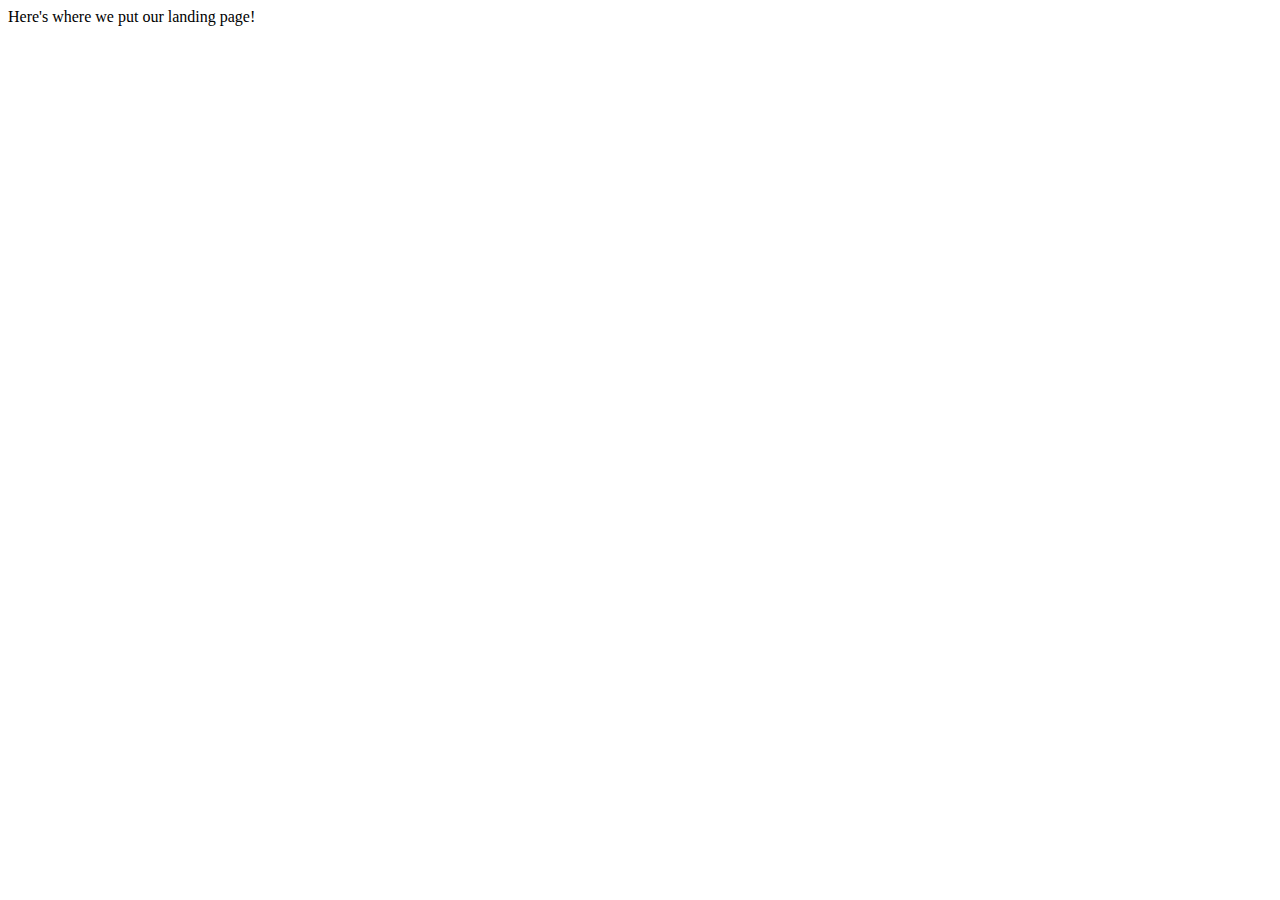
==== index.html @ 58eb5c77 "Added directory structure." ====
<!DOCTYPE html>
<html lang="en">
  <head>
    <title>Our Design &amp; Development Agency</title>
    <meta charset="utf-8">
    <meta name="author" content="ETCV team">
    <meta name="description" content="We're a web design agency and we're awesome.">
    <meta name="keywords" content="design agency project etcv 403">
    <link href="css/grid.min.css" rel="stylesheet" type="text/css">
    <!-- This grid ^ is a very simple, responsive one. The classes you'd be farmiliar with are
         .container, .row, .col-x, .offset-x and .clearfix. It's similar to Bootstrap's except
         you don't have to specify device size for columns. This means that .col-6 will take up
         half of the .row on any device except phones, which there is a designated breakpoint for. -->
    <link href="css/index.css" rel="stylesheet" type="text/css"> <!-- Our custom CSS. -->
  </head>


  <body>

    Here's where we put our landing page!



    <script src="js/index.js" type="text/javascript"></script> <!-- Our custom JS. -->
  </body>
</html>
---- css/grid.min.css ----
.container{position:relative;width:1140px;margin:0 auto;padding:0}.container-fluid{position:relative;width:100%;margin:0 auto;padding:0}[class*=' col-'],[class^=col-]{display:inline;float:left;}.col-1{width:95px}.col-2{width:190px}.col-3{width:285px}.col-4{width:380px}.col-5{width:475px}.col-6{width:570px}.col-7{width:665px}.col-8{width:760px}.col-9{width:855px}.col-10{width:950px}.col-11{width:1045px}.col-12{width:1140px}.offset-1{margin-left:95px}.offset-2{margin-left:190px}.offset-3{margin-left:285px}.offset-4{margin-left:380px}.offset-5{margin-left:475px}.offset-6{margin-left:570px}.offset-7{margin-left:665px}.offset-8{margin-left:760px}.offset-9{margin-left:855px}.offset-10{margin-left:950px}.offset-11{margin-left:1045px}.offset-12{margin-left:1140px}@media only screen and (min-width:960px) and (max-width:1160px){.container{width:960px}.col-1{width:80px}.col-2{width:160px}.col-3{width:240px}.col-4{width:320px}.col-5{width:400px}.col-6{width:480px}.col-7{width:560px}.col-8{width:640px}.col-9{width:720px}.col-10{width:800px}.col-11{width:880px}.col-12{width:960px}.offset-1{margin-left:95px}.offset-2{margin-left:190px}.offset-3{margin-left:285px}.offset-4{margin-left:380px}.offset-5{margin-left:475px}.offset-6{margin-left:570px}.offset-7{margin-left:665px}.offset-8{margin-left:760px}.offset-9{margin-left:855px}.offset-10{margin-left:950px}.offset-11{margin-left:1045px}.offset-12{margin-left:1140px}}@media only screen and (min-width:768px) and (max-width:959px){.container{width:768px}.col-1{width:64px}.col-2{width:128px}.col-3{width:192px}.col-4{width:256px}.col-5{width:320px}.col-6{width:384px}.col-7{width:448px}.col-8{width:512px}.col-9{width:576px}.col-10{width:640px}.col-11{width:704px}.col-12{width:768px}.offset-1{margin-left:64px}.offset-2{margin-left:128px}.offset-3{margin-left:192px}.offset-4{margin-left:256px}.offset-5{margin-left:320px}.offset-6{margin-left:384px}.offset-7{margin-left:448px}.offset-8{margin-left:512px}.offset-9{margin-left:576px}.offset-10{margin-left:640px}.offset-11{margin-left:704px}.offset-12{margin-left:768px}}@media only screen and (max-width:767px){.container{width:300px}[class*=' col-'],[class^=col-]{width:100%}[class*=' offset-'],[class^=offset-]{padding-left:0}}@media only screen and (min-width:480px) and (max-width:767px){.container{width:420px}}.clearfix:after,.clearfix:before,.container:after,.container:before,.row:after,.row:before{content:'.';display:block;height:0;overflow:hidden;visibility:hidden;width:0}.clear{clear:both;display:block;height:0;overflow:hidden;visibility:hidden;width:0}.clearfix:after,.container:after,.row:after{clear:both}.clearfix,.row{zoom:1}
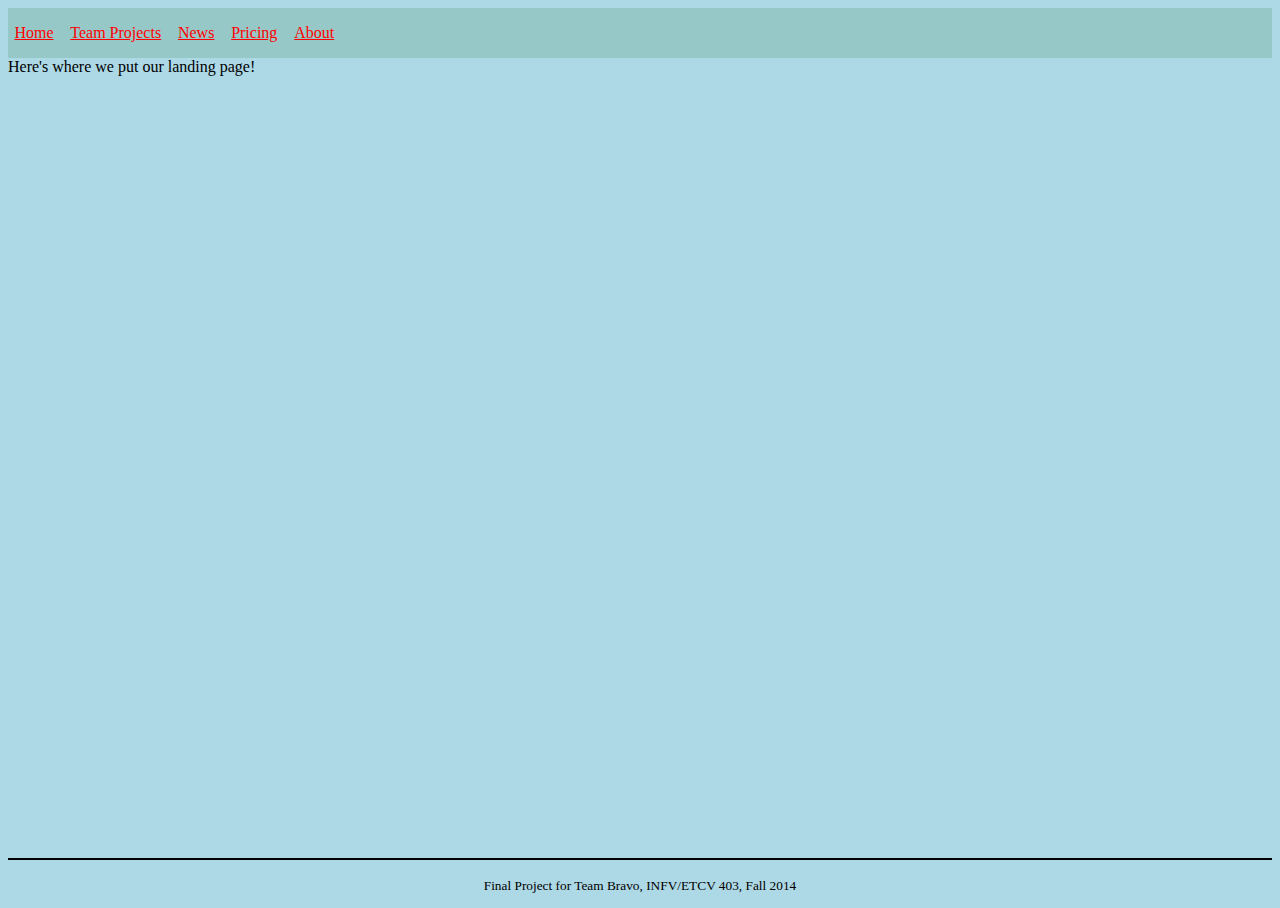
==== commit 4c143d7c: "minor code changes to pricing.html and ricky-gorowsky.html to match index.html format.  Added skelet" ====
--- a/index.html
+++ b/index.html
@@ -7,20 +7,36 @@
     <meta name="description" content="We're a web design agency and we're awesome.">
     <meta name="keywords" content="design agency project etcv 403">
     <link href="css/grid.min.css" rel="stylesheet" type="text/css">
-    <!-- This grid ^ is a very simple, responsive one. The classes you'd be farmiliar with are
+    <!-- This grid ^ is a very simple, responsive one. The classes you'd be familiar with are
          .container, .row, .col-x, .offset-x and .clearfix. It's similar to Bootstrap's except
          you don't have to specify device size for columns. This means that .col-6 will take up
          half of the .row on any device except phones, which there is a designated breakpoint for. -->
+    <link href="css/master.css" rel="stylesheet" type="text/css">
+    <link href="css/sticky-footer.css" rel="stylesheet" type="text/css">
     <link href="css/index.css" rel="stylesheet" type="text/css"> <!-- Our custom CSS. -->
   </head>
+    
+  <body>
+        <div class="wrapper">
+            <header>
+                <ul class="master-navigation">
+                    <li><a href="http://twincharged.github.io/ETCV/index.html">Home</a></li>
+                    <li><a href="http://twincharged.github.io/ETCV/team-projects.html">Team Projects</a></li>
+                    <li><a href="http://twincharged.github.io/ETCV/news.html">News</a></li>
+                    <li><a href="http://twincharged.github.io/ETCV/pricing.html">Pricing</a></li>
+                    <li><a href="http://twincharged.github.io/ETCV/about.html">About</a></li>
+                </ul>
+            </header>
 
+            Here's where we put our landing page!
 
-  <body>
-
-    Here's where we put our landing page!
-
-
-
-    <script src="js/index.js" type="text/javascript"></script> <!-- Our custom JS. -->
+            <div class="push"></div>
+        </div>    
+        
+        <div class="footer">
+            <p><small>Final Project for Team Bravo, INFV/ETCV 403, Fall 2014</small></p>
+        </div>
+        
+        <script src="js/index.js" type="text/javascript"></script> <!-- Our custom JS. -->
   </body>
-</html>+</html>
--- a/css/grid.min.css
+++ b/css/grid.min.css
@@ -1 +1 @@
-.container{position:relative;width:1140px;margin:0 auto;padding:0}.container-fluid{position:relative;width:100%;margin:0 auto;padding:0}[class*=' col-'],[class^=col-]{display:inline;float:left;}.col-1{width:95px}.col-2{width:190px}.col-3{width:285px}.col-4{width:380px}.col-5{width:475px}.col-6{width:570px}.col-7{width:665px}.col-8{width:760px}.col-9{width:855px}.col-10{width:950px}.col-11{width:1045px}.col-12{width:1140px}.offset-1{margin-left:95px}.offset-2{margin-left:190px}.offset-3{margin-left:285px}.offset-4{margin-left:380px}.offset-5{margin-left:475px}.offset-6{margin-left:570px}.offset-7{margin-left:665px}.offset-8{margin-left:760px}.offset-9{margin-left:855px}.offset-10{margin-left:950px}.offset-11{margin-left:1045px}.offset-12{margin-left:1140px}@media only screen and (min-width:960px) and (max-width:1160px){.container{width:960px}.col-1{width:80px}.col-2{width:160px}.col-3{width:240px}.col-4{width:320px}.col-5{width:400px}.col-6{width:480px}.col-7{width:560px}.col-8{width:640px}.col-9{width:720px}.col-10{width:800px}.col-11{width:880px}.col-12{width:960px}.offset-1{margin-left:95px}.offset-2{margin-left:190px}.offset-3{margin-left:285px}.offset-4{margin-left:380px}.offset-5{margin-left:475px}.offset-6{margin-left:570px}.offset-7{margin-left:665px}.offset-8{margin-left:760px}.offset-9{margin-left:855px}.offset-10{margin-left:950px}.offset-11{margin-left:1045px}.offset-12{margin-left:1140px}}@media only screen and (min-width:768px) and (max-width:959px){.container{width:768px}.col-1{width:64px}.col-2{width:128px}.col-3{width:192px}.col-4{width:256px}.col-5{width:320px}.col-6{width:384px}.col-7{width:448px}.col-8{width:512px}.col-9{width:576px}.col-10{width:640px}.col-11{width:704px}.col-12{width:768px}.offset-1{margin-left:64px}.offset-2{margin-left:128px}.offset-3{margin-left:192px}.offset-4{margin-left:256px}.offset-5{margin-left:320px}.offset-6{margin-left:384px}.offset-7{margin-left:448px}.offset-8{margin-left:512px}.offset-9{margin-left:576px}.offset-10{margin-left:640px}.offset-11{margin-left:704px}.offset-12{margin-left:768px}}@media only screen and (max-width:767px){.container{width:300px}[class*=' col-'],[class^=col-]{width:100%}[class*=' offset-'],[class^=offset-]{padding-left:0}}@media only screen and (min-width:480px) and (max-width:767px){.container{width:420px}}.clearfix:after,.clearfix:before,.container:after,.container:before,.row:after,.row:before{content:'.';display:block;height:0;overflow:hidden;visibility:hidden;width:0}.clear{clear:both;display:block;height:0;overflow:hidden;visibility:hidden;width:0}.clearfix:after,.container:after,.row:after{clear:both}.clearfix,.row{zoom:1}+.container{position:relative;width:1140px;margin:0 auto;padding:0}.container-fluid{position:relative;width:100%;margin:0 auto;padding:0}[class*=' col-'],[class^=col-]{display:inline;float:left}.col-1{width:95px}.col-2{width:190px}.col-3{width:285px}.col-4{width:380px}.col-5{width:475px}.col-6{width:570px}.col-7{width:665px}.col-8{width:760px}.col-9{width:855px}.col-10{width:950px}.col-11{width:1045px}.col-12{width:1140px}.offset-1{margin-left:95px}.offset-2{margin-left:190px}.offset-3{margin-left:285px}.offset-4{margin-left:380px}.offset-5{margin-left:475px}.offset-6{margin-left:570px}.offset-7{margin-left:665px}.offset-8{margin-left:760px}.offset-9{margin-left:855px}.offset-10{margin-left:950px}.offset-11{margin-left:1045px}.offset-12{margin-left:1140px}@media only screen and (min-width:960px) and (max-width:1160px){.container{width:960px}.col-1{width:80px}.col-2{width:160px}.col-3{width:240px}.col-4{width:320px}.col-5{width:400px}.col-6{width:480px}.col-7{width:560px}.col-8{width:640px}.col-9{width:720px}.col-10{width:800px}.col-11{width:880px}.col-12{width:960px}.offset-1{margin-left:95px}.offset-2{margin-left:190px}.offset-3{margin-left:285px}.offset-4{margin-left:380px}.offset-5{margin-left:475px}.offset-6{margin-left:570px}.offset-7{margin-left:665px}.offset-8{margin-left:760px}.offset-9{margin-left:855px}.offset-10{margin-left:950px}.offset-11{margin-left:1045px}.offset-12{margin-left:1140px}}@media only screen and (min-width:768px) and (max-width:959px){.container{width:768px}.col-1{width:64px}.col-2{width:128px}.col-3{width:192px}.col-4{width:256px}.col-5{width:320px}.col-6{width:384px}.col-7{width:448px}.col-8{width:512px}.col-9{width:576px}.col-10{width:640px}.col-11{width:704px}.col-12{width:768px}.offset-1{margin-left:64px}.offset-2{margin-left:128px}.offset-3{margin-left:192px}.offset-4{margin-left:256px}.offset-5{margin-left:320px}.offset-6{margin-left:384px}.offset-7{margin-left:448px}.offset-8{margin-left:512px}.offset-9{margin-left:576px}.offset-10{margin-left:640px}.offset-11{margin-left:704px}.offset-12{margin-left:768px}}@media only screen and (max-width:767px){.container{width:300px}[class*=' col-'],[class^=col-]{width:100%}[class*=' offset-'],[class^=offset-]{padding-left:0}}@media only screen and (min-width:480px) and (max-width:767px){.container{width:420px}}.clearfix:after,.clearfix:before,.container:after,.container:before,.row:after,.row:before{content:'.';display:block;visibility:hidden;overflow:hidden;height:0;width:0}.clear{clear:both;display:block;visibility:hidden;overflow:hidden;height:0;width:0}.clearfix:after,.container:after,.row:after{clear:both}.clearfix,.row{zoom:1}
--- a/css/master.css
+++ b/css/master.css
@@ -0,0 +1,34 @@
+
+html {
+    background-color: lightblue; /*rgb(173,216,230)*/
+}
+
+.master-navigation {
+    margin: 0;
+    padding: 1rem 0rem;
+    background-color: rgb(150,200,200);
+    
+}
+
+.master-navigation li {
+    display: inline-block;
+}
+
+.master-navigation li a {
+    padding: 0rem .4rem;
+    font-size: 1rem;
+    font-style: bold;
+}
+
+.master-navigation li a:link {
+    color: red
+}
+
+.master-navigation li a:visited {
+    color: black
+}
+
+footer, .footer { /* .footer is for sticky footer, see ricky-gorowsky-style.css */
+    border-top: 2px solid black;
+    text-align: center;
+}
--- a/css/sticky-footer.css
+++ b/css/sticky-footer.css
@@ -0,0 +1,24 @@
+
+/* adapted sticky footer from tutorial
+   see http://ryanfait.com/html5-sticky-footer/layout.css
+*/
+html, body {
+    height: 100%;
+}
+
+body {
+    margin: 0 inherit;
+}
+
+.wrapper {
+    min-height: 100%;
+    margin: 0 auto -50px;
+}
+
+.push {
+    height: 50px;
+}
+
+.footer {
+    height: 40px;   
+}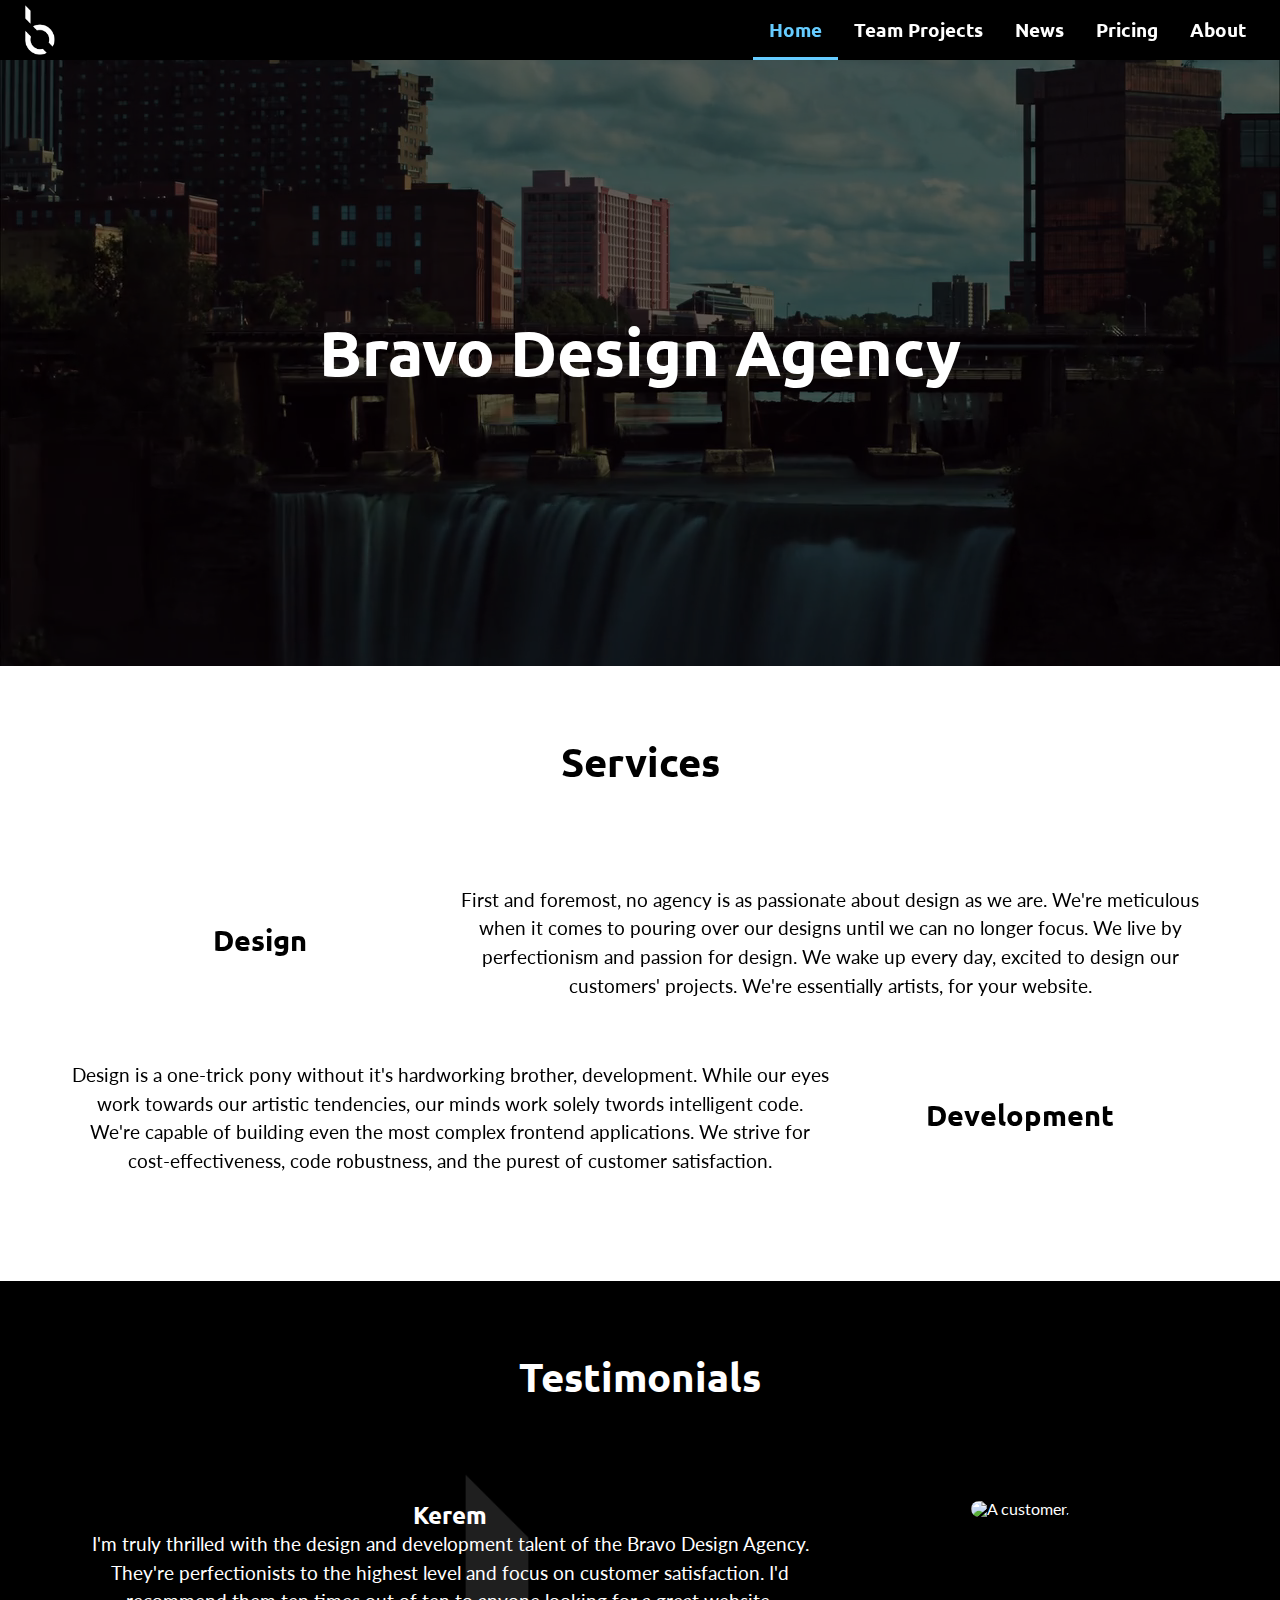
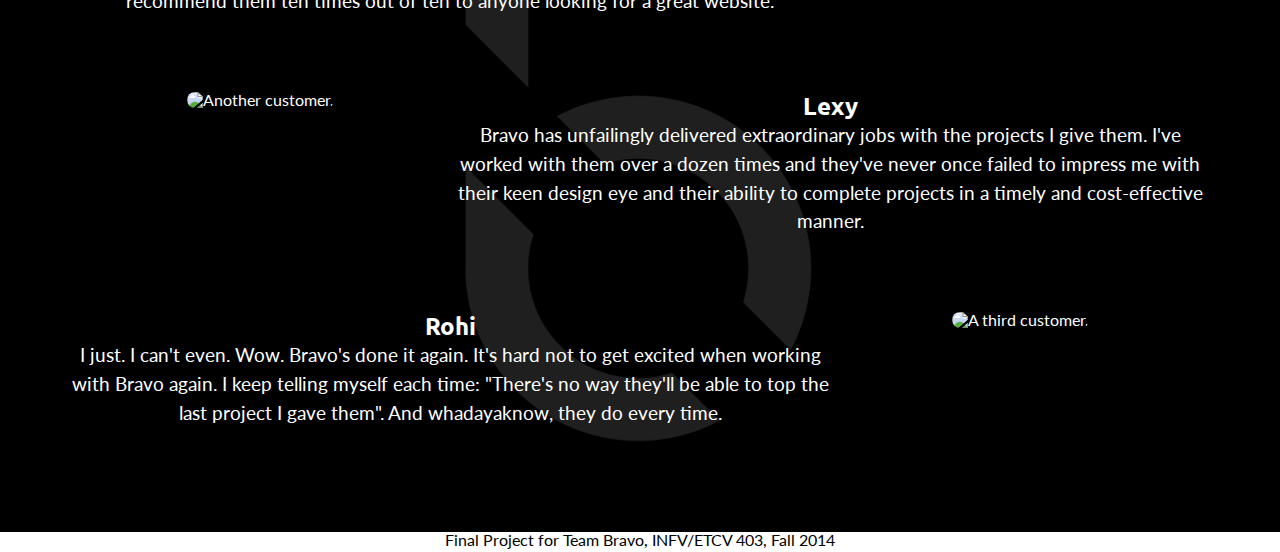
==== commit 0f702727: "Merge" ====
--- a/index.html
+++ b/index.html
@@ -1,42 +1,92 @@
 <!DOCTYPE html>
 <html lang="en">
   <head>
-    <title>Our Design &amp; Development Agency</title>
+    <title>Bravo Design Agency</title>
     <meta charset="utf-8">
     <meta name="author" content="ETCV team">
     <meta name="description" content="We're a web design agency and we're awesome.">
-    <meta name="keywords" content="design agency project etcv 403">
+    <meta name="keywords" content="bravo design agency project etcv 403">
     <link href="css/grid.min.css" rel="stylesheet" type="text/css">
-    <!-- This grid ^ is a very simple, responsive one. The classes you'd be familiar with are
-         .container, .row, .col-x, .offset-x and .clearfix. It's similar to Bootstrap's except
-         you don't have to specify device size for columns. This means that .col-6 will take up
-         half of the .row on any device except phones, which there is a designated breakpoint for. -->
+    <link href="css/misc.css" rel="stylesheet" type="text/css">
     <link href="css/master.css" rel="stylesheet" type="text/css">
-    <link href="css/sticky-footer.css" rel="stylesheet" type="text/css">
-    <link href="css/index.css" rel="stylesheet" type="text/css"> <!-- Our custom CSS. -->
+    <link href="http://fonts.googleapis.com/css?family=Ubuntu" rel="stylesheet" type="text/css">
+    <link href="http://fonts.googleapis.com/css?family=Lato" rel="stylesheet" type="text/css">
   </head>
     
   <body>
-        <div class="wrapper">
-            <header>
-                <ul class="master-navigation">
-                    <li><a href="http://twincharged.github.io/ETCV/index.html">Home</a></li>
-                    <li><a href="http://twincharged.github.io/ETCV/team-projects.html">Team Projects</a></li>
-                    <li><a href="http://twincharged.github.io/ETCV/news.html">News</a></li>
-                    <li><a href="http://twincharged.github.io/ETCV/pricing.html">Pricing</a></li>
-                    <li><a href="http://twincharged.github.io/ETCV/about.html">About</a></li>
-                </ul>
-            </header>
+    <header>
+      <div id="logo"><img src="img/bravo.png" alt="Bravo logo."></div>
+      <ul class="master-navigation clearnav">
+        <li><a href="index.html">Home</a></li>
+        <li><a href="team-projects.html">Team Projects</a></li>
+        <li><a href="news.html">News</a></li>
+        <li><a href="pricing.html">Pricing</a></li>
+        <li><a href="about.html">About</a></li>
+      </ul>
+    </header>
 
-            Here's where we put our landing page!
+    <section id="vid" class="vwrapper">
+      <div class="filter">
+        <h1 id="home-title">Bravo Design Agency</h1>
+      </div>
+      <video id="intvid" autoplay loop muted>
+        <source src="img/highfalls.mp4" type="video/mp4">
+      </video>
+    </section>
 
-            <div class="push"></div>
-        </div>    
-        
-        <div class="footer">
-            <p><small>Final Project for Team Bravo, INFV/ETCV 403, Fall 2014</small></p>
+    <section id="services">
+      <div class="container">
+        <h2 class="home-heading">Services</h2>
+        <div class="row">
+          <div class="col-4">
+            <h3 class="home-vcenter">Design</h3>
+          </div>
+          <div class="col-8 home-text">
+            <p>First and foremost, no agency is as passionate about design as we are. We're meticulous when it comes to pouring over our designs until we can no longer focus. We live by perfectionism and passion for design. We wake up every day, excited to design our customers' projects. We're essentially artists, for your website.</p>
+          </div>
         </div>
-        
-        <script src="js/index.js" type="text/javascript"></script> <!-- Our custom JS. -->
+        <div class="row">
+          <div class="col-8 home-text">
+            <p>Design is a one-trick pony without it's hardworking brother, development. While our eyes work towards our artistic tendencies, our minds work solely twords intelligent code. We're capable of building even the most complex frontend applications. We strive for cost-effectiveness, code robustness, and the purest of customer satisfaction.</p>
+          </div>
+          <div class="col-4">
+            <h3 class="home-vcenter">Development</h3>
+          </div>
+        </div>
+      </div>
+    </section>
+
+
+    <section id="reviews">
+      <div class="container">
+        <h2 class="home-heading">Testimonials</h2>
+        <div id="review-logo">
+          <div class="filter"></div>
+          <img src="img/bravo.png" alt="Our logo again.">
+        </div>
+        <div class="row">
+          <div class="col-8 home-text"><h4>Kerem</h4><p>I'm truly thrilled with the design and development talent of the Bravo Design Agency. They're perfectionists to the highest level and focus on customer satisfaction. I'd recommend them ten times out of ten to anyone looking for a great website.</p></div>
+          <div class="col-4 face"><img src="https://s3.amazonaws.com/uifaces/faces/twitter/kerem/128.jpg" alt="A customer."></div>
+        </div>
+        <br/>
+        <div class="row">
+          <div class="col-4 face"><img src="https://s3.amazonaws.com/uifaces/faces/twitter/ladylexy/128.jpg" alt="Another customer."></div>
+          <div class="col-8 home-text"><h4>Lexy</h4><p>Bravo has unfailingly delivered extraordinary jobs with the projects I give them. I've worked with them over a dozen times and they've never once failed to impress me with their keen design eye and their ability to complete projects in a timely and cost-effective manner.</p></div>
+        </div>
+        <br/>
+        <div class="row">
+          <div class="col-8 home-text"><h4>Rohi</h4><p>I just. I can't even. Wow. Bravo's done it again. It's hard not to get excited when working with Bravo again. I keep telling myself each time: "There's no way they'll be able to top the last project I gave them". And whadayaknow, they do every time.</p></div>
+          <div class="col-4 face"><img src="https://s3.amazonaws.com/uifaces/faces/twitter/rohixx/128.jpg" alt="A third customer."></div>
+        </div>
+      </div>
+    </section>
+
+
+
+    <footer>
+      <p><small>Final Project for Team Bravo, INFV/ETCV 403, Fall 2014</small></p>
+    </footer>
+    
+    <script src="js/index.js" type="text/javascript"></script> <!-- Our custom JS. -->
   </body>
 </html>
--- a/css/misc.css
+++ b/css/misc.css
@@ -0,0 +1,57 @@
+/* 
+   Reset by:
+   http://meyerweb.com/eric/tools/css/reset/ 
+   v2.0 | 20110126
+   License: none (public domain)
+*/
+
+html, body, div, span, applet, object, iframe,
+h1, h2, h3, h4, h5, h6, p, blockquote, pre,
+a, abbr, acronym, address, big, cite, code,
+del, dfn, em, img, ins, kbd, q, s, samp,
+small, strike, strong, sub, sup, tt, var,
+b, u, i, center,
+dl, dt, dd, ol, ul, li,
+fieldset, form, label, legend,
+table, caption, tbody, tfoot, thead, tr, th, td,
+article, aside, canvas, details, embed, 
+figure, figcaption, footer, header, hgroup, 
+menu, nav, output, ruby, section, summary,
+time, mark, audio, video {
+    margin: 0;
+    padding: 0;
+    border: 0;
+    font-size: 100%;
+    font: inherit;
+    vertical-align: baseline;
+}
+/* HTML5 display-role reset for older browsers */
+article, aside, details, figcaption, figure, 
+footer, header, hgroup, menu, nav, section {
+    display: block;
+}
+body {
+    line-height: 1;
+}
+ol, ul {
+    list-style: none;
+}
+blockquote, q {
+    quotes: none;
+}
+blockquote:before, blockquote:after,
+q:before, q:after {
+    content: '';
+    content: none;
+}
+table {
+    border-collapse: collapse;
+    border-spacing: 0;
+}
+
+* {
+    -webkit-box-sizing: border-box;
+    -moz-box-sizing: border-box;
+    -ms-box-sizing: border-box;
+    box-sizing: border-box;
+}--- a/css/master.css
+++ b/css/master.css
@@ -1,34 +1,277 @@
-
-html {
-    background-color: lightblue; /*rgb(173,216,230)*/
+html, body {
+  width: 100%;
+  overflow-x: hidden;
+  text-align: center;
+  font-family: Lato;
+}
+
+h1,h2,h3,h4,h5,h6 {
+    font-family: Ubuntu;
+    font-weight: 600;
+}
+h1 {font-size: 3rem;}
+h2 {font-size: 2.5rem;}
+h3 {font-size: 1.8rem;}
+h4 {font-size: 1.5rem;}
+h5 {font-size: 1.3rem;}
+h6 {font-size: 1.1rem;}
+
+a:link {
+    text-decoration: none;
+}
+
+a:visited {
+    color: inherit;
+}
+
+header {
+    top: 0px;
+    left: 0px;
+    width:100%;
+    height: 60px;
+    z-index: 25;
+    position: fixed;
+    background: black;
+    padding: 0 20px 0 20px;
 }
 
 .master-navigation {
     margin: 0;
-    padding: 1rem 0rem;
-    background-color: rgb(150,200,200);
-    
+    height: 100%;
+    list-style: none;
+    background-color: inherit;    
+}
+
+.master-navigation {
+    display: inline-block;
+    float: right;
+}
+
+#logo {
+    float: left;
+    color: white;
+    height: 100%;
+    width: 40px;
+    padding: 5px 0 5px 0;
+}
+
+#logo img {
+  height: 100%;
+  width: auto;
 }
 
 .master-navigation li {
+    height: 100%;
     display: inline-block;
+    margin: 0px -2px 0px -2px;
 }
 
 .master-navigation li a {
-    padding: 0rem .4rem;
+    padding: 0 16px 0 16px;
+    line-height: 60px;
+    font-size: 1.2rem;
+    font-weight: 600;
+    font-family: Ubuntu;
+    position: relative;
+    display: block;
+    height: 100%;
+    width: 100%;
+    color: white;
+    -webkit-transition: color .5s ease;
+    -moz-transition: color .5s ease;
+    -ms-transition: color .5s ease;
+    transition: color .5s ease;
+}
+
+.master-navigation li a:hover,
+.master-navigation li a.active {
+  color: #66CCFF;
+}
+
+/* Home */
+#vid {
+  height: 52vw;
+}
+
+.vwrapper{
+    top: 0px;
+    left: 0px;
+    height: 100%;
+    width: 100%;
+    overflow: hidden;
+}
+.vwrapper #intvid {
+    margin-top: -30px;
+    top: 0px;
+    left: 0px;
+    width: 100%;
+}
+
+.vwrapper .filter {
+  position: absolute;
+
+  width: 100%;
+  background: rgba(0,0,0,0.6);
+  height: 100%;
+}
+#home-title {
+  line-height: 1100%;
+  font-size: 4rem;
+  color: white;
+}
+
+.home-heading {
+  margin: 75px 0 75px 0;
+}
+
+section {
+  position: relative;
+  padding-bottom: 75px;
+}
+section .row {
+  padding: 30px 0 30px 0;
+}
+
+.home-text {
+  line-height: 150%;
+  font-size: 1.2rem;
+}
+
+.home-vcenter {
+  line-height: 380%;
+}
+
+#reviews {
+  background: black;
+  color: white;
+  width: 100%;
+  z-index: -10;
+}
+
+#review-logo {
+  position: absolute;
+  height: 575px;
+  width: 100%;
+  z-index: -1;
+}
+
+#review-logo .filter {
+  position: absolute;
+  top: 0px;
+  left: 0px;
+  height: 100%;
+  width: 100%;
+  z-index: 5;
+  background: rgba(0,0,0,0.88)
+}
+
+#review-logo img {
+  height: 100%;
+  display: block;
+  margin: 0 auto;
+}
+
+
+.face img {
+  border-radius: 64px;
+}
+
+
+footer {
+    height: 20px;
+}
+
+footer small {
+  font-family: Lato;
+}
+
+/* media < 650 = mobile menu */
+
+
+
+@media (min-width: 300px) and (max-width: 650px) {
+  .master-navigation li a {
+    padding: 0 3px 0 3px;
+    font-size: .75rem;
+  }
+  .vwrapper .filter {
+    height: 50vw;
+  }
+  #home-title {
+    line-height: 580%;
+    font-size: 2.5rem;
+  }
+}
+
+@media (min-width: 650px) and (max-width: 800px) {
+  .master-navigation li a {
+    padding: 0 8px 0 8px;
     font-size: 1rem;
-    font-style: bold;
-}
-
-.master-navigation li a:link {
-    color: red
-}
-
-.master-navigation li a:visited {
-    color: black
-}
-
-footer, .footer { /* .footer is for sticky footer, see ricky-gorowsky-style.css */
-    border-top: 2px solid black;
-    text-align: center;
-}
+  }
+  #home-title {
+    line-height: 800%;
+    font-size: 3rem;
+  }
+}
+
+@media (max-width: 380px) {
+  .master-navigation li a {
+    padding: 0 1px 0 1px;
+    font-size: .6rem;
+  }
+  #home-title {
+    line-height: 400%;
+    font-size: 2rem;
+  }
+}
+
+
+
+
+
+
+
+
+
+/* Misc */
+.master-navigation * {
+    /* Safari transform bug fix */
+    -webkit-backface-visibility: hidden;
+    -webkit-transform-style: preserve-3d;
+}
+
+.hfx {
+    overflow: hidden;
+}
+/* Heads up: double colon pseudo elements don't work with old IE versions */
+.hfx::before {
+  /* Overcompensated with 7px and hidden overflow
+     due to slight height shrinkage in chrome */
+  border-bottom: 7px solid white;
+  -webkit-transform: scale(0,1);
+  -moz-transform: scale(0,1);
+  -ms-transform: scale(0,1);
+  transform: scale(0,1);
+}
+.hfx::before{
+  content: "";
+  opacity: 0;
+  position: absolute;
+  top: 0px;
+  right: 0px;
+  bottom: -4px;
+  left: 0px;
+  -webkit-transition: -webkit-transform 0.5s ease, opacity 0.5s ease , border 0.5s ease;
+  -moz-transition: -moz-transform 0.5s ease, opacity 0.5s ease , border 0.5s ease;
+  -ms-transition: -ms-transform 0.5s ease, opacity 0.5s ease , border 0.5s ease;
+  transition: transform 0.5s ease, opacity 0.5s ease , border 0.5s ease;
+}
+.hfx:hover::before,
+.hfx.active::before {
+  opacity: 1;
+  border-color: #66CCFF;
+  -webkit-transform: scale(1);
+  -moz-transform: scale(1);
+  -ms-transform: scale(1);
+  transform: scale(1);
+}
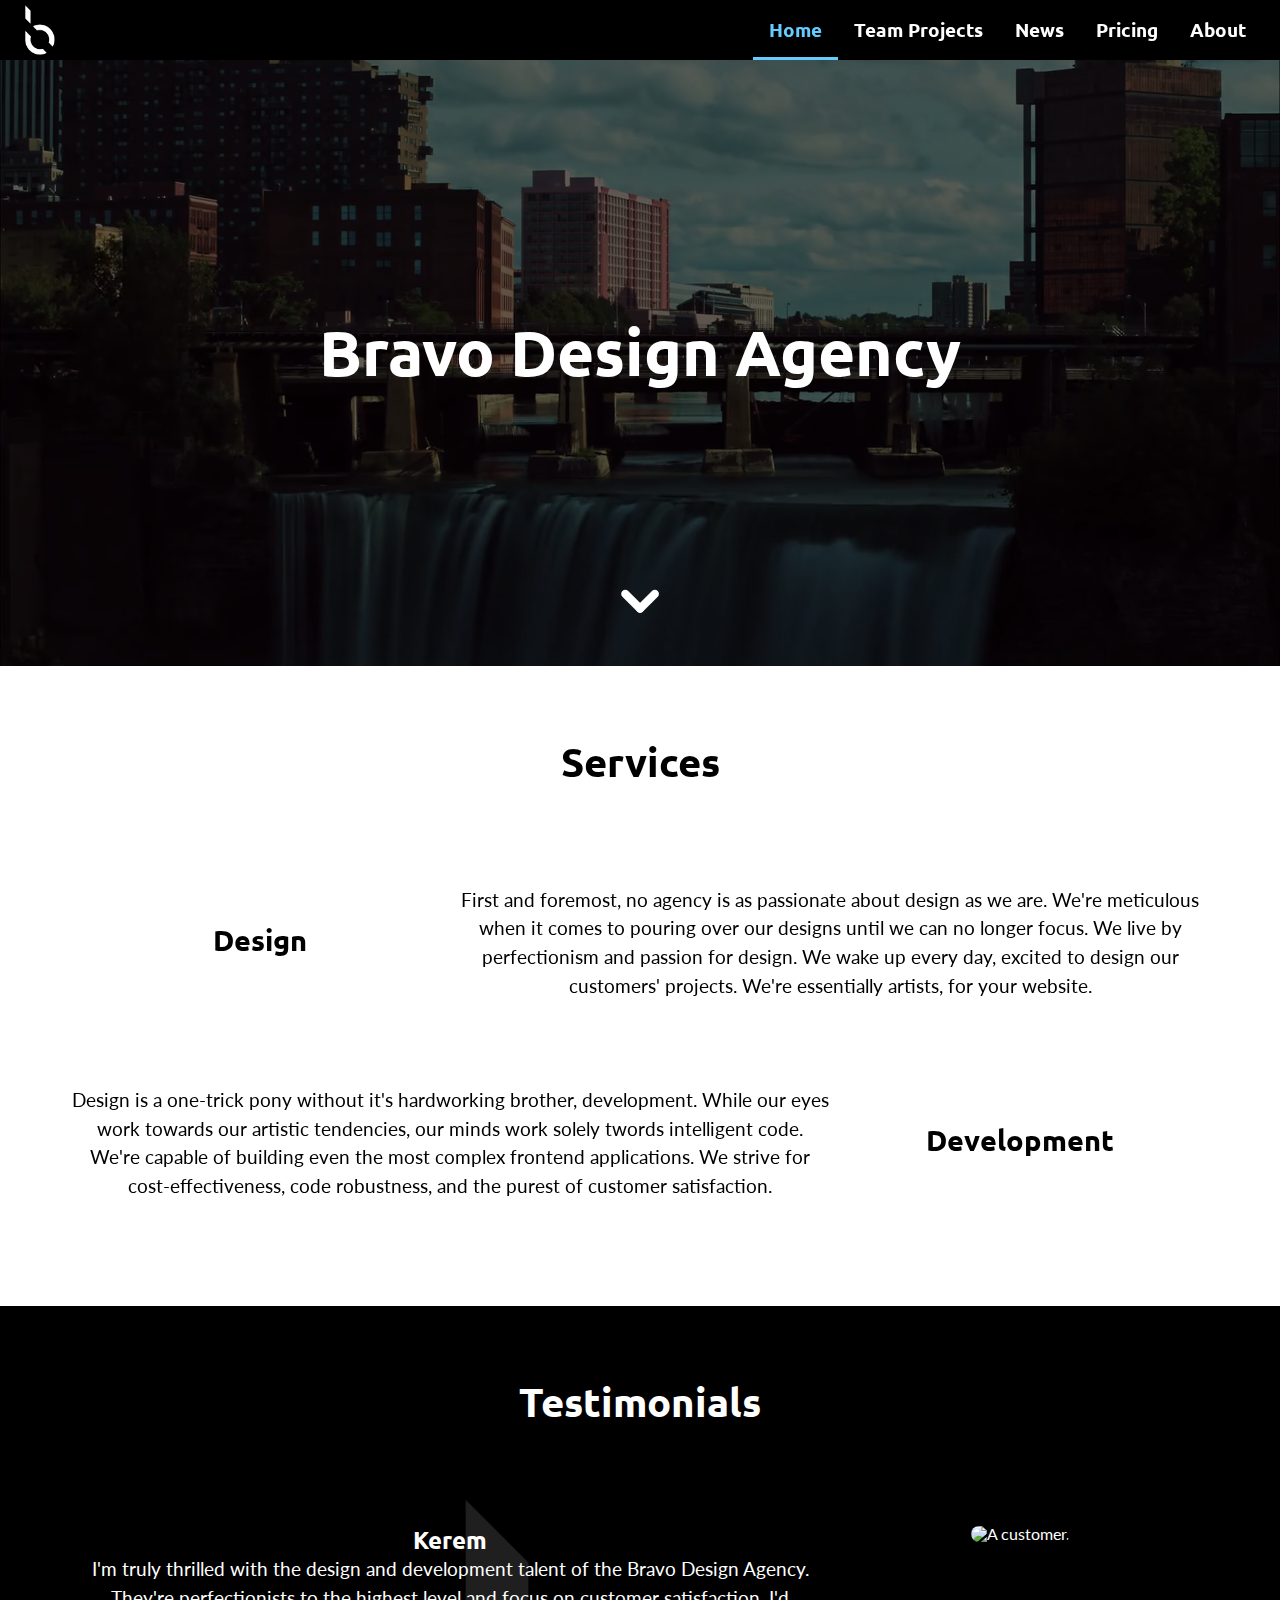
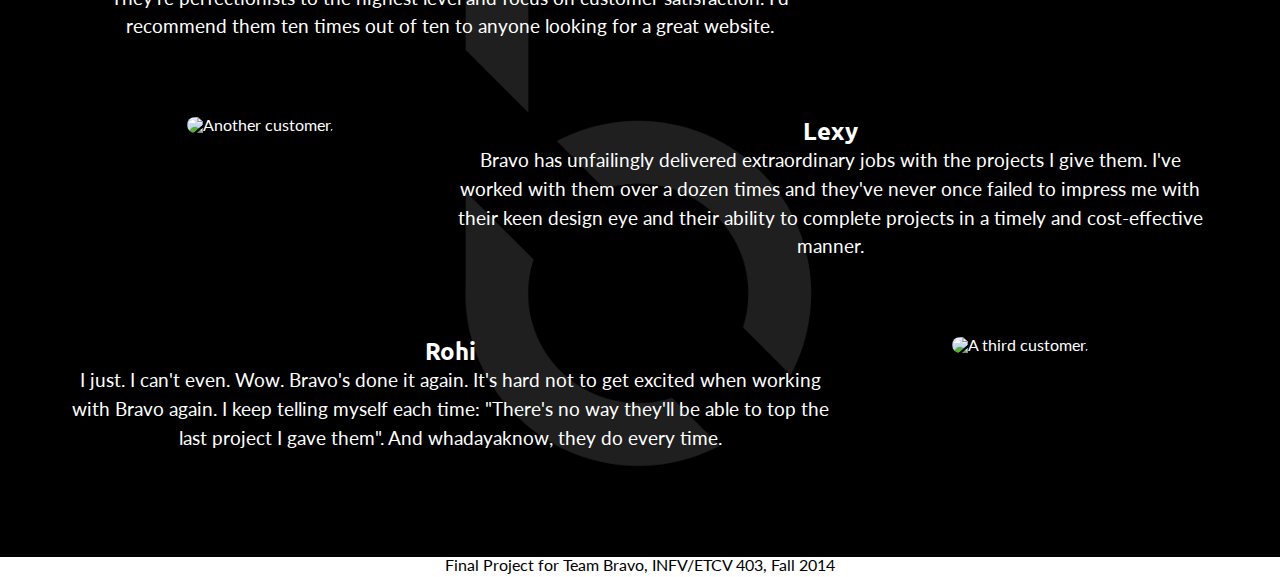
==== commit cc166ddc: "Arrow on landing page." ====
--- a/index.html
+++ b/index.html
@@ -28,6 +28,7 @@
     <section id="vid" class="vwrapper">
       <div class="filter">
         <h1 id="home-title">Bravo Design Agency</h1>
+        <div class="scroll bud"></div>
       </div>
       <video id="intvid" autoplay loop muted>
         <source src="img/highfalls.mp4" type="video/mp4">
@@ -45,7 +46,7 @@
             <p>First and foremost, no agency is as passionate about design as we are. We're meticulous when it comes to pouring over our designs until we can no longer focus. We live by perfectionism and passion for design. We wake up every day, excited to design our customers' projects. We're essentially artists, for your website.</p>
           </div>
         </div>
-        <div class="row">
+        <div class="row custom-space">
           <div class="col-8 home-text">
             <p>Design is a one-trick pony without it's hardworking brother, development. While our eyes work towards our artistic tendencies, our minds work solely twords intelligent code. We're capable of building even the most complex frontend applications. We strive for cost-effectiveness, code robustness, and the purest of customer satisfaction.</p>
           </div>
--- a/css/master.css
+++ b/css/master.css
@@ -132,6 +132,10 @@
   padding: 30px 0 30px 0;
 }
 
+.custom-space {
+  margin-top: 25px;
+}
+
 .home-text {
   line-height: 150%;
   font-size: 1.2rem;
@@ -228,7 +232,86 @@
 
 
 
-
+@-webkit-keyframes bud {
+  0%, 20%, 50%, 80%, 100% {
+    -webkit-transform: translateY(0);
+    transform: translateY(0);
+  }
+  40% {
+    -webkit-transform: translateY(-20px);
+    transform: translateY(-20px);
+  }
+  60% {
+    -webkit-transform: translateY(-10px);
+    transform: translateY(-10px);
+  }
+}
+@-moz-keyframes bud {
+  0%, 20%, 50%, 80%, 100% {
+    -moz-transform: translateY(0);
+    transform: translateY(0);
+  }
+  40% {
+    -moz-transform: translateY(-20px);
+    transform: translateY(-20px);
+  }
+  60% {
+    -moz-transform: translateY(-10px);
+    transform: translateY(-10px);
+  }
+}
+@-ms-keyframes bud {
+  0%, 20%, 50%, 80%, 100% {
+    -ms-transform: translateY(0);
+    transform: translateY(0);
+  }
+  40% {
+    -ms-transform: translateY(-20px);
+    transform: translateY(-20px);
+  }
+  60% {
+    -ms-transform: translateY(-10px);
+    transform: translateY(-10px);
+  }
+}
+@keyframes bud {
+  0%, 20%, 50%, 80%, 100% {
+    -webkit-transform: translateY(0);
+    -moz-transform: translateY(0);
+    -ms-transform: translateY(0);
+    transform: translateY(0);
+  }
+  40% {
+    -webkit-transform: translateY(-20px);
+    -moz-transform: translateY(-20px);
+    -ms-transform: translateY(-20px);
+    transform: translateY(-20px);
+  }
+  60% {
+    -webkit-transform: translateY(-10px);
+    -moz-transform: translateY(-10px);
+    -ms-transform: translateY(-10px);
+    transform: translateY(-10px);
+  }
+}
+
+.vwrapper .scroll {
+  position: absolute;
+  margin: 0 0 50px -20px;
+  bottom: 0;
+  left: 50%;
+  width: 40px;
+  height: 40px;
+  background-image: url([data-uri]);
+  background-size: contain;
+}
+
+.bud {
+  -webkit-animation: bud 2s infinite;
+  -moz-animation: bud 2s infinite;
+  -ms-animation: bud 2s infinite;
+  animation: bud 2s infinite;
+}
 
 
 
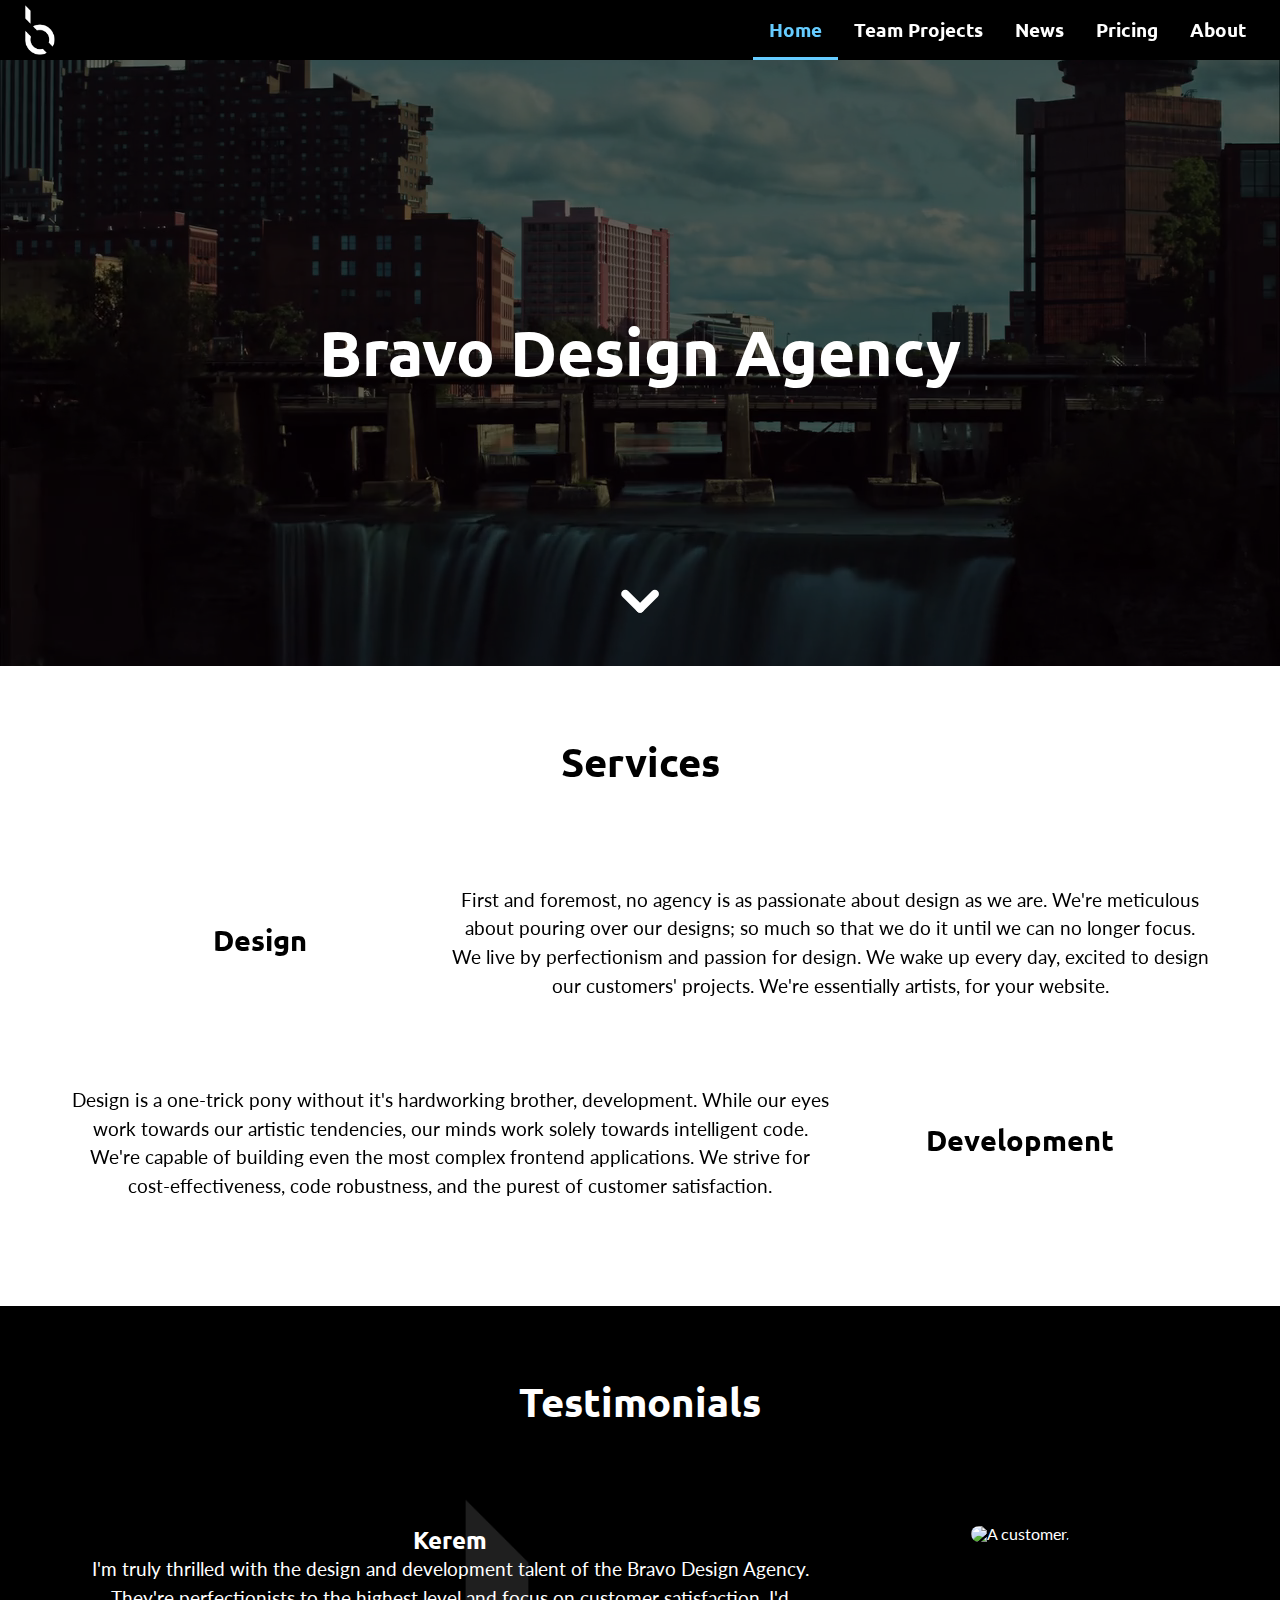
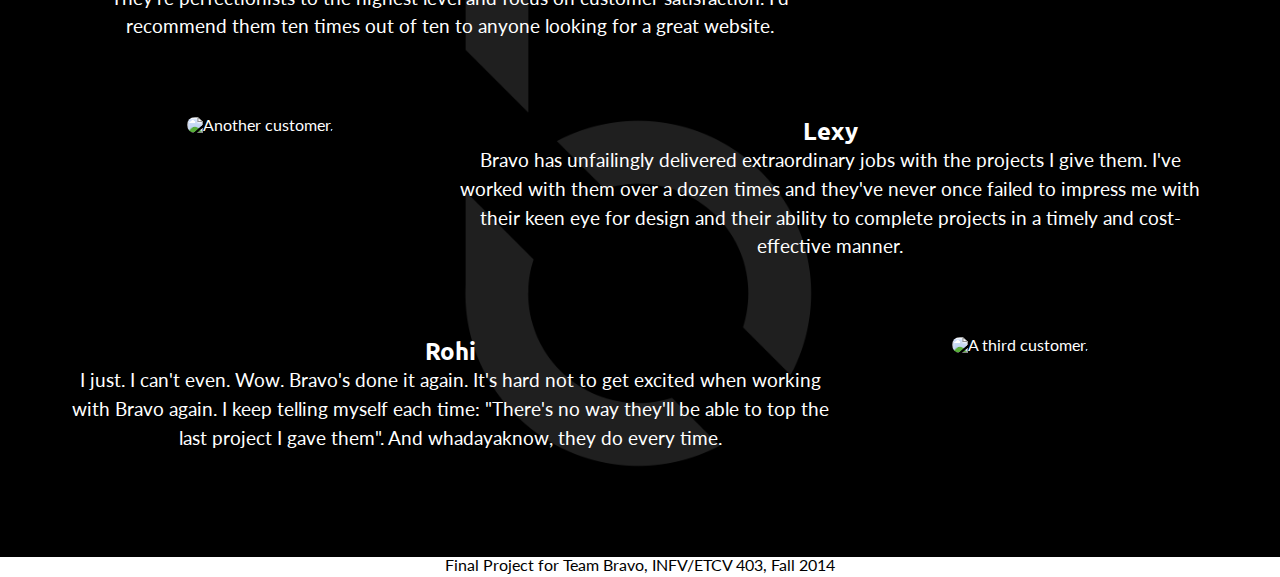
==== commit 8abf4688: "Grammar" ====
--- a/index.html
+++ b/index.html
@@ -6,7 +6,7 @@
     <meta name="author" content="ETCV team">
     <meta name="description" content="We're a web design agency and we're awesome.">
     <meta name="keywords" content="bravo design agency project etcv 403">
-    <link href="css/grid.min.css" rel="stylesheet" type="text/css">
+    <link href="css/grid.css" rel="stylesheet" type="text/css">
     <link href="css/misc.css" rel="stylesheet" type="text/css">
     <link href="css/master.css" rel="stylesheet" type="text/css">
     <link href="http://fonts.googleapis.com/css?family=Ubuntu" rel="stylesheet" type="text/css">
@@ -43,12 +43,12 @@
             <h3 class="home-vcenter">Design</h3>
           </div>
           <div class="col-8 home-text">
-            <p>First and foremost, no agency is as passionate about design as we are. We're meticulous when it comes to pouring over our designs until we can no longer focus. We live by perfectionism and passion for design. We wake up every day, excited to design our customers' projects. We're essentially artists, for your website.</p>
+            <p>First and foremost, no agency is as passionate about design as we are. We're meticulous about pouring over our designs; so much so that we do it until we can no longer focus. We live by perfectionism and passion for design. We wake up every day, excited to design our customers' projects. We're essentially artists, for your website.</p>
           </div>
         </div>
         <div class="row custom-space">
           <div class="col-8 home-text">
-            <p>Design is a one-trick pony without it's hardworking brother, development. While our eyes work towards our artistic tendencies, our minds work solely twords intelligent code. We're capable of building even the most complex frontend applications. We strive for cost-effectiveness, code robustness, and the purest of customer satisfaction.</p>
+            <p>Design is a one-trick pony without it's hardworking brother, development. While our eyes work towards our artistic tendencies, our minds work solely towards intelligent code. We're capable of building even the most complex frontend applications. We strive for cost-effectiveness, code robustness, and the purest of customer satisfaction.</p>
           </div>
           <div class="col-4">
             <h3 class="home-vcenter">Development</h3>
@@ -72,7 +72,7 @@
         <br/>
         <div class="row">
           <div class="col-4 face"><img src="https://s3.amazonaws.com/uifaces/faces/twitter/ladylexy/128.jpg" alt="Another customer."></div>
-          <div class="col-8 home-text"><h4>Lexy</h4><p>Bravo has unfailingly delivered extraordinary jobs with the projects I give them. I've worked with them over a dozen times and they've never once failed to impress me with their keen design eye and their ability to complete projects in a timely and cost-effective manner.</p></div>
+          <div class="col-8 home-text"><h4>Lexy</h4><p>Bravo has unfailingly delivered extraordinary jobs with the projects I give them. I've worked with them over a dozen times and they've never once failed to impress me with their keen eye for design and their ability to complete projects in a timely and cost-effective manner.</p></div>
         </div>
         <br/>
         <div class="row">
@@ -84,7 +84,7 @@
 
 
 
-    <footer>
+    <footer class="no-border">
       <p><small>Final Project for Team Bravo, INFV/ETCV 403, Fall 2014</small></p>
     </footer>
     
--- a/css/grid.css
+++ b/css/grid.css
@@ -0,0 +1,45 @@
+.container {
+    position: relative;
+    width: 1140px;
+    margin: 0 auto;
+    padding: 0;
+}
+
+[class*=' col-'], [class^=col-] {
+    display: inline;
+    float: left;
+}
+.col-4 { width: 380px; }
+.col-6 { width: 570px; }
+.col-8 { width: 760px; }
+
+@media only screen and (min-width: 960px) and (max-width:1160px)  {
+    .container { width: 960px;}
+    .col-4 { width: 320px; }
+    .col-6 { width: 480px; }
+    .col-8 { width: 640px; }
+}
+@media only screen and (min-width: 768px) and (max-width:959px)  {
+    .container { width: 768px; }
+    .col-4  { width: 256px; }
+    .col-6  { width: 384px; }
+    .col-8  { width: 512px; }
+}
+@media only screen and (max-width: 767px)  {
+    .container { width: 300px; }
+    [class*=' col-'], [class^=col-] { width: 100%; }
+}
+@media only screen and (min-width:480px) and (max-width:767px)  {
+    .container { width: 420px; }
+}
+
+.row:after, .row:before, .container:after,.container:before {
+    content: ".";
+    display: block;
+    visibility: hidden;
+    overflow: hidden;
+    height: 0;
+    width: 0;
+}
+.row:after { clear: both; }
+.row { zoom: 1; }
--- a/css/master.css
+++ b/css/master.css
@@ -88,6 +88,10 @@
   color: #66CCFF;
 }
 
+.wrapper {
+  margin-top: 75px;
+}
+
 /* Home */
 #vid {
   height: 52vw;
@@ -101,7 +105,6 @@
     overflow: hidden;
 }
 .vwrapper #intvid {
-    margin-top: -30px;
     top: 0px;
     left: 0px;
     width: 100%;
@@ -109,7 +112,6 @@
 
 .vwrapper .filter {
   position: absolute;
-
   width: 100%;
   background: rgba(0,0,0,0.6);
   height: 100%;
@@ -182,7 +184,12 @@
 
 
 footer {
+    border-top: 4px solid black;
     height: 20px;
+}
+
+footer.no-border {
+    border-top: none;
 }
 
 footer small {
